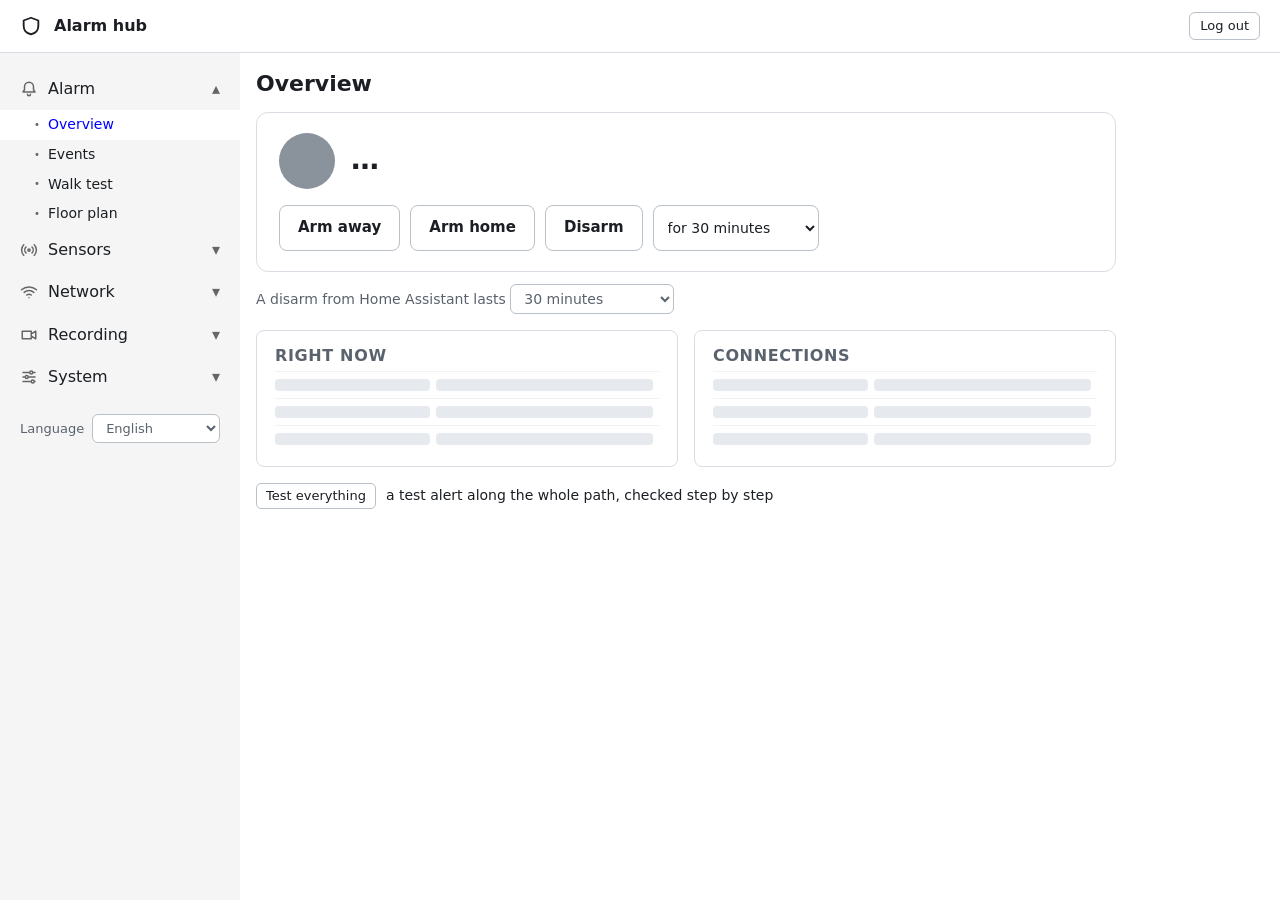
==== web/index.html @ 1428a0c3 "Home Assistant can disarm the hub only through a broker the hub logs in to; the build platform is ch" ====
<!doctype html>
<html lang="en"><head><meta charset="utf-8"><meta name="viewport" content="width=device-width,initial-scale=1">
<title>Alarm hub</title>
<meta name="theme-color" content="#b3261e">
<link rel="stylesheet" href="index.css"></head><body>
<a class="skip" href="#" id="skip">Skip to the page</a>
<header class="top"><svg width="22" height="22" viewBox="0 0 24 24" fill="none" stroke-width="2" stroke-linecap="round" stroke-linejoin="round" aria-hidden="true"><path d="M12 3l8 3v6c0 5-3.5 8-8 9-4.5-1-8-4-8-9V6z"/></svg><span class="name" id="hubTitle">Alarm hub</span><a id="modeChip" class="chip" href="#overview" hidden></a><button id="logout" class="logout">Log out</button></header>
<div class="frame">
<nav id="menu" aria-label="Pages">
<button class="first" aria-expanded="false"><svg width="18" height="18" viewBox="0 0 24 24" fill="none" stroke-width="2" stroke-linecap="round" stroke-linejoin="round" aria-hidden="true"><path d="M12 3a6 6 0 0 0-6 6v4l-2 3h16l-2-3V9a6 6 0 0 0-6-6zM10 19a2 2 0 0 0 4 0"/></svg><span>Alarm</span></button>
<div class="subs"><a class="item" href="#overview" data-view="overview">Overview</a><a class="item" href="#events" data-view="events">Events</a><a class="item" href="#walk" data-view="walk">Walk test</a><a class="item" href="#plan" data-view="plan">Floor plan</a></div>
<button class="first" aria-expanded="false"><svg width="18" height="18" viewBox="0 0 24 24" fill="none" stroke-width="2" stroke-linecap="round" stroke-linejoin="round" aria-hidden="true"><path d="M10.5 12a1.5 1.5 0 1 0 3 0a1.5 1.5 0 1 0-3 0M8 8a5.7 5.7 0 0 0 0 8M16 8a5.7 5.7 0 0 1 0 8M5 5a10 10 0 0 0 0 14M19 5a10 10 0 0 1 0 14"/></svg><span>Sensors</span></button>
<div class="subs"><a class="item" href="#sensors" data-view="sensors">Sensors</a><a class="item" href="#espnow" data-view="espnow">Nodes and pairing</a><a class="item" href="#notify" data-view="notify">Notifications</a><a class="item" href="#ha" data-view="ha">Home Assistant</a></div>
<button class="first" aria-expanded="false"><svg width="18" height="18" viewBox="0 0 24 24" fill="none" stroke-width="2" stroke-linecap="round" stroke-linejoin="round" aria-hidden="true"><path d="M2 9a15 15 0 0 1 20 0M5.5 12.5a10 10 0 0 1 13 0M9 16a5 5 0 0 1 6 0M12 19.5h.01"/></svg><span>Network</span></button>
<div class="subs"><a class="item" href="#network" data-view="network">Network</a><a class="item" href="#wifi" data-view="wifi">Wi-Fi</a><a class="item" href="#onvif" data-view="onvif">ONVIF</a><a class="item" href="#http" data-view="http">HTTP</a><a class="item" href="#rtsp" data-view="rtsp">RTSP</a></div>
<button class="first" aria-expanded="false"><svg width="18" height="18" viewBox="0 0 24 24" fill="none" stroke-width="2" stroke-linecap="round" stroke-linejoin="round" aria-hidden="true"><path d="M3 7h12v10H3zM15 10.5l6-3.5v10l-6-3.5"/></svg><span>Recording</span></button>
<div class="subs"><a class="item" href="#nvr" data-view="nvr">NVR</a><a class="item" href="#live" data-view="live">Live video</a></div>
<button class="first" aria-expanded="false"><svg width="18" height="18" viewBox="0 0 24 24" fill="none" stroke-width="2" stroke-linecap="round" stroke-linejoin="round" aria-hidden="true"><path d="M4 6h9M17 6h3M4 12h3M11 12h9M4 18h11M19 18h1M13 6a2 2 0 1 0 4 0a2 2 0 1 0-4 0M7 12a2 2 0 1 0 4 0a2 2 0 1 0-4 0M15 18a2 2 0 1 0 4 0a2 2 0 1 0-4 0"/></svg><span>System</span></button>
<div class="subs"><a class="item" href="#maintenance" data-view="maintenance">Maintenance</a><a class="item" href="#time" data-view="time">Time</a><a class="item" href="#device" data-view="device">Device info</a></div>
<label class="langPick"><span>Language</span><select id="langPick"><option value="en">English</option><option value="pt">Português</option></select></label>
</nav>
<main id="main" tabindex="-1">
<a id="status" class="status" href="#overview" hidden></a>
<div id="openWarn" hidden class="warn"><p class="tight"><b>Choose a password for the hub.</b> Without one, anyone on this network can disarm it, change it and watch its video. It is also the NVR's login for this camera, so enter it on the NVR's channel too. The hub restarts to use it.</p>
<p class="portForm flush"><label>Password <input id="needPw" type="password" maxlength="63" autocomplete="new-password"></label> <label>Again <input id="needPw2" type="password" maxlength="63" autocomplete="new-password"></label> <button id="saveNeedPw">Save</button></p><div class="portMsg" id="needPwMsg"></div></div>
<p id="armWarn" hidden class="warn">The hub is disarmed: alerts are logged but not sent to the NVR, so nothing is recorded. Arm it on the Overview page.</p>
<p id="nvrWarn" hidden class="warn">No NVR address is set, so the hub cannot tell whether your NVR recorded an alert: any device subscribed to its events counts. Enter it under Recording &gt; NVR.</p>
<div class="view" id="view-overview" hidden><h1>Overview</h1>
<section id="armPanel" class="armPanel" aria-live="polite"><div class="armHead"><span class="armIcon" id="armIcon" aria-hidden="true"></span><div><div class="armTitle" id="armTitle">…</div><div class="armSub" id="armState"></div></div></div>
<div class="armBtns"><button id="armAway">Arm away</button><button id="armHome">Arm home</button><button id="disarmBtn">Disarm</button><select id="armFor" aria-label="How long a disarm lasts"></select></div>
<p class="armSince" id="ovSince"></p></section>
<p class="armDefault"><label>A disarm from Home Assistant lasts <select id="rearmDefault"></select></label></p>
<div id="wizard" class="wizard" hidden><h2 id="wizTitle"></h2><div class="wizBar"><div id="wizDone"></div></div><p id="wizStep" class="wizStep"></p><p id="wizHelp" class="note"></p><p class="portForm"><button id="wizGo" class="primary"></button> <button id="wizLater">Hide for now</button></p></div>
<div class="cards2">
<section class="card"><h2 class="sec">Right now</h2><table class="info" id="ovNow"></table></section>
<section class="card"><h2 class="sec">Connections</h2><table class="info" id="ovInfo"></table></section>
</div>
<p class="testRow" id="testRow"><button id="testAll">Test everything</button> <span class="note flush">a test alert along the whole path, checked step by step</span></p>
<section id="ovReadyBox" class="card" hidden><h2 class="sec">Ready to protect?</h2><p class="note">What still needs doing before the hub can be trusted. This list goes once everything is done, and comes back if something slips. <a href="#overview" id="wizBack">Show the steps one at a time</a></p><ul class="ready" id="ovReady"></ul></section></div>
<div class="view" id="view-walk" hidden><h1>Walk test</h1>
<section class="card"><p class="note">Open this on your phone and walk the property. Every sensor that sees you shows here, with how strong its signal is and how long the hub took to hear it, and each node's light blinks green, yellow or red for its signal. Sensors still waiting at the end may not cover where you walked. The walk test lasts 10 minutes; alerts still reach the NVR meanwhile.</p>
<div class="acts"><button id="walkStart" class="primary">Start on every node</button><button id="walkStop">Stop</button></div>
<div class="portMsg" id="walkMsg"></div></section><div id="walkPlan"></div><table id="walkList" class="list"></table></div>
<div class="view" id="view-plan" hidden><h1>Floor plan</h1>
<section class="card"><p class="note">A picture of the property with each sensor where it is: red while it fires, amber with a problem, grey until it is first heard; or coloured by how well the hub hears each one, to see where the signal is weak. Any picture will do, such as a photo of a drawing or a screenshot of a map; it is made small enough for the hub. The walk test shows it too.</p>
<div class="acts"><button id="planUpload" class="primary">Choose a picture</button><button id="planDelete" class="del">Delete the plan</button></div>
<div class="acts"><select id="planSensor" aria-label="A sensor on the plan"></select><button id="planRemove">Take it off the plan</button></div>
<div class="portMsg" id="planMsg"></div></section><p class="note" id="planHint"></p>
<div class="acts"><select id="planShow" aria-label="What the spots show"><option value="state">Show what each sensor is doing</option><option value="signal">Show how well the hub hears each one</option></select></div>
<div class="planKey" id="planKey" hidden></div><div id="planBox"></div></div>
<div class="view" id="view-sensor" hidden><h1 id="snTitle">Sensor</h1>
<p class="portForm"><button id="snTest">Send a test alert</button> <a href="#sensors">Alert settings and pictures</a></p><div class="portMsg" id="snMsg"></div>
<table class="info" id="snFacts"></table>
<h2 class="sub">When it fired, the last 7 days</h2><div id="snWeek"></div>
<h2 class="sub">Battery</h2><div id="snBattery"></div>
<h2 class="sub">Its latest events</h2><ul class="explained" id="snEvents"></ul></div>
<div class="view" id="view-node" hidden><h1 id="ndTitle">Node</h1>
<section class="card"><table class="info" id="ndFacts"></table></section>
<section class="card"><h2>Its first hour</h2><p class="note" id="ndCheckNote"></p><ol class="guideSteps" id="ndCheck"></ol></section>
<section class="card"><h2>Battery</h2><div id="ndBattery"></div></section>
<h2 class="sub">Its sensors, and when they fired over the last 7 days</h2><div id="ndSensors"></div>
<section class="card"><h2>Its latest events</h2><ul class="explained" id="ndEvents"></ul></section></div>
<div class="view" id="view-network" hidden><h1>Network</h1>
<section class="card" data-save="saveNet"><h2>Address</h2>
<p class="note">Where the hub is on your network. DHCP lets the router choose; a fixed address stays the same, so the NVR always finds the hub.</p>
<label class="netRow"><span>Connection</span><input id="netType" disabled></label>
<label class="netRow"><span>IP mode</span><select id="netMode"><option value="dhcp">DHCP</option><option value="static">Static</option></select></label>
<label class="netRow"><span>IP address</span><input id="netIp" maxlength="15" inputmode="decimal"></label>
<label class="netRow"><span>Subnet mask</span><input id="netMask" maxlength="15" inputmode="decimal"></label>
<label class="netRow"><span>Gateway</span><input id="netGw" maxlength="15" inputmode="decimal"></label>
<label class="netRow"><span>DNS server</span><input id="netDns" maxlength="15" inputmode="decimal"></label>
<label class="netRow"><span>MAC address</span><input id="netMac" disabled></label>
<div class="acts"><button id="saveNet" class="primary">Save</button></div>
<div class="portMsg" id="netMsg"></div></section></div>
<div class="view" id="view-wifi" hidden><h1>Wi-Fi</h1><iframe id="netFrame" title="Wi-Fi settings"></iframe></div>
<div class="view" id="view-onvif" hidden><h1>ONVIF</h1>
<section class="card" data-save="saveOnvif"><h2>Port</h2>
<label class="netRow"><span>ONVIF port</span><input id="onvifPort" type="number" min="1" max="65535"></label>
<p class="hint">The NVR's channel for the hub uses this port. A new port restarts the hub, and the NVR loses the camera until its channel has the new one.</p>
<div class="acts"><button id="saveOnvif" class="primary">Save</button></div><div class="portMsg" id="onvifMsg"></div></section>
<section class="card"><h2>Status</h2><table class="info" id="onvifInfo"></table></section></div>
<div class="view" id="view-http" hidden><h1>HTTP</h1>
<section class="card" data-save="saveWeb"><h2>The hub's pages</h2>
<label class="netRow"><span>Port</span><input id="webPort" type="number" min="1" max="65535"></label>
<label class="netRow"><span>Name</span><input id="hubName" type="text" maxlength="63" autocapitalize="none"><span class="suffix">.local</span></label>
<label class="netRow"><span>Other names</span><input id="hubHosts" type="text" maxlength="200" autocapitalize="none" placeholder="esp-alarmhub.fritz.box" class="wide"></label>
<p class="hint">The hub answers only to its address, its name, and these names, such as one your router gives it, separated by commas. That stops a website from reaching it through your browser.</p>
<label class="netRow" id="pwRow"><span>Password (user admin)</span><input id="webPw" type="password" maxlength="63" autocomplete="new-password"></label>
<p class="hint">Also the NVR's login for this camera. A new port or name restarts the hub; a new password or other names apply at once.</p>
<div class="acts"><button id="saveWeb" class="primary">Save</button></div>
<div class="portMsg" id="webMsg"></div></section>
<section class="card"><h2>Addresses</h2><table class="info" id="httpInfo"></table></section></div>
<div class="view" id="view-rtsp" hidden><h1>RTSP</h1>
<section class="card" data-save="saveRtsp"><h2>Port</h2>
<label class="netRow"><span>RTSP port</span><input id="rtspPort" type="number" min="1" max="65535"></label>
<p class="hint">The video's port, for the NVR and for viewers such as VLC. A new port restarts the hub.</p>
<div class="acts"><button id="saveRtsp" class="primary">Save</button></div><div class="portMsg" id="rtspMsg"></div></section>
<section class="card"><h2>Status</h2><table class="info" id="rtspInfo"></table></section></div>
<div class="view" id="view-espnow" hidden><h1>Nodes and pairing</h1>
<section class="card" id="guide"><h2>Add a node</h2>
<p class="note">Each step is ticked as the hub sees it done. <label>Setting up <select id="guideNode" aria-label="The node being set up"></select></label></p>
<ol class="guideSteps" id="guideSteps"></ol></section>
<section class="card"><h2>ESP-NOW</h2><p class="note">The sensor nodes talk to the hub over ESP-NOW, a radio link of their own beside Wi-Fi.</p><table class="info" id="espInfo"></table>
<label class="check"><input id="espAlarm" type="checkbox"> Raise an NVR alarm when a node goes silent or its battery runs low, or several nodes stop reporting together</label>
<div class="acts"><button id="addSensor">Add a sensor</button><span class="note">a node, or a device that calls a web address</span></div></section>
<section class="card"><h2>Pairing</h2>
<p class="note">A node that supports pairing finds the hub by itself and gets a key of its own. Allow pairing, start the node in pairing mode, check that the fingerprint shown here matches the one on the node's label, and approve it. Its sensors are added for you.</p>
<div class="acts"><button id="pairOpen" class="primary">Allow new nodes to pair for 2 minutes</button><span id="pairState"></span></div>
<table id="pairWaiting" class="list"></table><div class="portMsg" id="pairMsg"></div></section>
<section class="card"><h2>Sensor nodes</h2><table id="espNodes" class="list"></table><div class="portMsg" id="espEmpty"></div></section>
<section class="card"><h2>Node firmware</h2>
<p class="note">A node's new <code>firmware.bin</code>, from the node project, one for each kind of chip. Each node of that chip running another version fetches it by itself after its next report, unless it is saving its battery; one whose update fails goes back to what it had, and does not try that file again. A node watches nothing while it updates, for a minute or so, and stops to report if its sensor fires.</p>
<label class="drop"><input id="nfFile" type="file" accept=".bin"><svg width="28" height="28" viewBox="0 0 24 24" fill="none" stroke-width="1.8" stroke-linecap="round" stroke-linejoin="round" aria-hidden="true"><path d="M12 15V4M7 9l5-5 5 5M4 15v4a1 1 0 0 0 1 1h14a1 1 0 0 0 1-1v-4"/></svg><span><span class="dropText">Drop a node's <code>firmware.bin</code> here, or <u>choose it</u></span><span class="dropFile"></span></span></label>
<div class="acts"><button id="nfSend" class="primary">Put on the hub</button></div>
<div class="portMsg" id="nfMsg"></div><table id="nfList" class="list"></table></section>
<section class="card"><h2>Unknown senders</h2><table id="espUnknown" class="list"></table><div class="portMsg" id="espNone"></div></section></div>
<div class="view" id="view-nvr" hidden><h1>NVR</h1>
<section class="card" data-save="saveNvr"><h2>The NVR</h2>
<label class="netRow"><span>IP address</span><input id="nvrIp" maxlength="15" inputmode="decimal"></label>
<p class="hint">With it, the hub checks that the NVR listens and records each alert, and plays again any alert it missed.</p>
<div class="acts"><button id="saveNvr" class="primary">Save</button></div>
<div class="portMsg" id="nvrMsg"></div></section>
<section class="card"><h2>Status</h2><table class="info" id="nvrInfo"></table></section></div>
<div class="view" id="view-live" hidden><h1>Live video</h1><section class="card"><div class="portMsg" id="liveMsg"></div><img id="liveImg" alt="The picture the hub is sending" class="liveImg off"><div class="portMsg" id="liveFile"></div></section></div>
<div class="view" id="view-events" hidden><h1>Events</h1>
<div class="filters"><span>Show</span><select id="evSensor" aria-label="Which sensor"><option value="">every sensor and the hub</option></select><select id="evKind" aria-label="Which events"><option value="">every event</option><option value="alerts">alerts</option><option value="problems">problems</option><option value="hub">the hub's own</option></select><span class="grow"></span><a class="btn" href="/api/events.csv" download="hub-events.csv">Download the full history (CSV)</a></div>
<table id="evTable" class="list"></table><div id="evNone"></div><p class="more"><button id="evMore" hidden>Show more</button></p></div>
<div class="view" id="view-notify" hidden><h1>Notifications</h1>
<section class="card" data-save="saveHook"><h2>Where to send</h2>
<p class="note">An ntfy or Gotify server on your network passes each message on to your phone; a Home Assistant webhook or Node-RED can act on it. Use http:// and an IP address: https and names are not supported, so a service on the internet needs a server on your network in between.</p>
<label class="netRow"><span>Send to</span><select id="hookFormat"><option value="ntfy">ntfy</option><option value="gotify">Gotify</option><option value="json">Home Assistant, Node-RED or other (JSON)</option><option value="text">Other (plain text)</option></select></label>
<label class="netRow"><span>Address</span><input id="hookUrl" maxlength="200" class="wide"></label>
<p class="hint" id="hookHelp"></p>
<label class="netRow" id="hookTokenRow"><span>Token</span><input id="hookToken" maxlength="64" autocapitalize="none" autocomplete="off" class="wide"></label>
<label class="check hint" id="hookForgetRow" hidden><input id="hookForget" type="checkbox"> Forget the saved token</label></section>
<section class="card" data-save="saveHook"><h2>What to send</h2>
<label class="check"><input id="hookAlerts" type="checkbox"> Alerts</label>
<label class="check"><input id="hookProblems" type="checkbox"> Node problems: silent, low battery, weak signal, possible jamming, a sensor firing often</label>
<label class="netRow"><span>Daily check at</span><input id="hookDaily" type="time"></label>
<p class="hint">One message a day at this local time: the nodes heard, any problems, the day's alerts and whether they reached the NVR, and your last test alert. If it stops arriving, the hub is off or cannot reach the address. Leave it empty for none; it needs the hub's clock.</p>
<label class="netRow"><span>Weekly summary</span><select id="hookWeekDay"><option value="-1">None</option><option value="0">Sunday</option><option value="1">Monday</option><option value="2">Tuesday</option><option value="3">Wednesday</option><option value="4">Thursday</option><option value="5">Friday</option><option value="6">Saturday</option></select></label>
<label class="netRow"><span>at</span><input id="hookWeekTime" type="time" value="09:00"></label>
<p class="hint">The week's alerts and whether they reached the NVR, the sensor that fired most, the problems, batteries forecast to run out within a month, and the last test alert.</p>
<div class="acts"><button id="saveHook" class="primary">Save</button><button id="testHook">Send a test</button><button id="weeklyHook">Send the weekly summary now</button></div>
<div class="portMsg" id="hookMsg"></div></section>
<section class="card"><h2>Status</h2><table class="info" id="hookInfo"></table></section></div>
<div class="view" id="view-ha" hidden><h1>Home Assistant</h1>
<section class="card" data-save="saveMq"><h2>MQTT broker</h2>
<p class="note">The hub and each sensor appear in Home Assistant by themselves, through an MQTT broker: in Home Assistant, install the Mosquitto broker add-on and the MQTT integration, then enter the broker here. Home Assistant shows the hub as unavailable as soon as it loses its connection, so an automation can warn when the hub is unplugged or kept off the network.</p>
<label class="netRow"><span>Broker address</span><input id="mqHost" maxlength="15" inputmode="decimal" placeholder="192.168.1.10"></label>
<p class="hint">Leave it empty to turn MQTT off.</p>
<label class="netRow"><span>Port</span><input id="mqPort" type="number" min="1" max="65535" placeholder="1883"></label>
<label class="netRow"><span>User</span><input id="mqUser" maxlength="64" autocapitalize="none" autocomplete="off"></label>
<label class="netRow"><span>Password</span><input id="mqPw" type="password" maxlength="64" autocomplete="new-password"></label>
<p class="hint">Left blank, the saved one is kept. Give the broker a login: without one, the hub takes no disarm from Home Assistant, as anything on the network could send it. The connection is not encrypted, as with the hub's other connections.</p>
<div class="acts"><button id="saveMq" class="primary">Save</button></div>
<div class="portMsg" id="mqMsg"></div></section>
<section class="card"><h2>Connection</h2><table class="info" id="mqInfo"></table></section></div>
<div class="view" id="view-maintenance" hidden><h1>Maintenance</h1>
<section class="card" data-save="saveRb"><h2>Scheduled restart</h2>
<label class="netRow"><span>Enabled</span><input id="rbOn" type="checkbox" class="box"></label>
<label class="netRow"><span>Day</span><select id="rbDay"><option value="-1">Every day</option><option value="0">Sunday</option><option value="1">Monday</option><option value="2">Tuesday</option><option value="3">Wednesday</option><option value="4">Thursday</option><option value="5">Friday</option><option value="6">Saturday</option></select></label>
<label class="netRow"><span>Time</span><input id="rbTime" type="time"></label>
<p class="hint">The restart waits while an alert is on, and is skipped until the next time if the alert lasts over 30 minutes.</p>
<div class="acts"><button id="saveRb" class="primary">Save</button></div><div class="portMsg" id="rbMsg"></div></section>
<section class="card"><h2>Firmware update</h2>
<p class="note">Use the <code>.bin</code> for this board from a release, the one without <code>-full</code>. The hub takes only firmware signed for it, and keeps what it has if the file is anything else. The video stops until it has restarted, about a minute.</p>
<label class="drop"><input id="fwFile" type="file" accept=".bin"><svg width="28" height="28" viewBox="0 0 24 24" fill="none" stroke-width="1.8" stroke-linecap="round" stroke-linejoin="round" aria-hidden="true"><path d="M12 15V4M7 9l5-5 5 5M4 15v4a1 1 0 0 0 1 1h14a1 1 0 0 0 1-1v-4"/></svg><span><span class="dropText">Drop the firmware <code>.bin</code> here, or <u>choose it</u></span><span class="dropFile"></span></span></label>
<div class="progress" id="fwProg" hidden><div class="bar"><div id="fwBar"></div></div><span id="fwPct"></span></div>
<div class="acts"><button id="fwSend" class="primary">Update firmware</button></div>
<div class="portMsg" id="fwMsg"></div></section>
<section class="card"><h2>Backup and restore</h2>
<p class="note">A backup is sealed with a passphrase you choose, so the file holds no password or key anyone can read. Keep the passphrase apart from the file: without it, nobody can open the backup, you included.</p>
<label class="netRow"><span>Passphrase</span><input id="bkPass" type="password" autocomplete="new-password" maxlength="128"></label>
<label class="netRow"><span>Again, to download</span><input id="bkPass2" type="password" autocomplete="new-password" maxlength="128"></label>
<p class="hint">8 characters or more. A few words are easier to keep than a jumble of symbols. Restoring a backup asks for the one it was sealed with.</p>
<h3>Settings</h3>
<p class="note">A small file of the settings and each paired node's key. Pictures are not included.</p>
<div class="acts"><button id="bkSave">Download backup</button></div>
<label class="drop"><input id="rsFile" type="file" accept=".txt"><svg width="28" height="28" viewBox="0 0 24 24" fill="none" stroke-width="1.8" stroke-linecap="round" stroke-linejoin="round" aria-hidden="true"><path d="M12 15V4M7 9l5-5 5 5M4 15v4a1 1 0 0 0 1 1h14a1 1 0 0 0 1-1v-4"/></svg><span><span class="dropText">Drop a settings backup here, or <u>choose it</u></span><span class="dropFile"></span></span></label>
<div class="acts"><button id="rsSend" class="del">Restore settings</button></div>
<div class="portMsg" id="rsMsg"></div>
<h3>Full backup</h3>
<p class="note">The settings and node keys, sealed, with every picture, and each sensor's name and alert settings, in one file made by this browser. Restoring adds the sensors and pictures in it, replacing any with the same name, then replaces the settings and restarts the hub.</p>
<div class="acts"><button id="fbSave">Download full backup</button></div>
<label class="drop"><input id="fbFile" type="file" accept=".tar"><svg width="28" height="28" viewBox="0 0 24 24" fill="none" stroke-width="1.8" stroke-linecap="round" stroke-linejoin="round" aria-hidden="true"><path d="M12 15V4M7 9l5-5 5 5M4 15v4a1 1 0 0 0 1 1h14a1 1 0 0 0 1-1v-4"/></svg><span><span class="dropText">Drop a full backup <code>.tar</code> here, or <u>choose it</u></span><span class="dropFile"></span></span></label>
<div class="acts"><button id="fbLoad" class="del">Restore full backup</button></div>
<div class="portMsg" id="fbMsg"></div></section>
<section class="card danger"><h2>Danger zone</h2>
<div class="dangerRow"><div><b>Restart the hub</b><p>The video stops, and the NVR records nothing, until it has started again.</p></div><button id="rebootNow" class="del">Restart the hub</button></div>
<div class="dangerRow"><div><b>Make new keys</b><p>A new ESP-NOW key, pairing key, sensor token and snapshot address, then a restart. Every node must be set up or paired again, HTTP sensors need the new token, and ONVIF clients the new snapshot address. Use it if a key may have got out.</p></div><button id="newKeys" class="del">Make new keys</button></div>
<div class="dangerRow"><div><b>Reset the settings</b><p>Erases the saved Wi-Fi networks, ports, name, hub password, fixed address, time, notification and MQTT settings, and arms the hub. Pictures, sensor nodes, and the ESP-NOW key and token that sensors use, are kept.</p></div><button id="resetAll" class="del">Reset settings</button></div>
<div class="portMsg" id="sysMsg"></div></section></div>
<div class="view" id="view-time" hidden><h1>Time</h1>
<section class="card" data-save="saveTime"><h2>The hub's clock</h2>
<label class="netRow"><span>Current time</span><input id="tmNow" disabled></label>
<label class="netRow"><span>Timezone</span><select id="tmZone"></select></label>
<label class="netRow"><span>Daylight saving</span><select id="tmDst"><option value="0">None</option><option value="1">Europe</option><option value="2">United States</option></select></label>
<label class="netRow"><span>Set time by</span><select id="tmMode"><option value="ntp">NTP server</option><option value="manual">Manual</option></select></label>
<label class="netRow"><span>NTP server</span><input id="tmServer" maxlength="63" autocapitalize="none"></label>
<label class="netRow"><span>Date and time</span><input id="tmManual" type="datetime-local" step="1"></label>
<p class="hint">The NVR always receives UTC, so these settings only change the time shown here and the scheduled restart. After a power cut, a manual time is read once from the NTP server if the hub can reach it; otherwise set it again.</p>
<div class="acts"><button id="saveTime" class="primary">Save</button><button id="tmFromPc">Read from this PC</button></div>
<div class="portMsg" id="tmMsg"></div></section></div>
<div class="view" id="view-device" hidden><h1>Device info</h1><section class="card"><table class="info" id="devInfo"></table><p id="crashActs"></p></section></div>
<div class="view" id="view-sensors">
<h1>Sensors</h1>
<div id="usage"></div><div class="bar"><div id="fill"></div></div>
<div id="msg"></div>
<section class="card"><h2 class="sec">All clear picture</h2><div id="clear"></div></section>
<p class="portForm"><input id="mac" type="text" placeholder="AA:BB:CC:DD:EE:01" size="20" aria-label="MAC address of a node to add"> <button id="addNode">Add node</button></p>
<div id="tree"></div>
<p class="portForm"><button id="makeThumbs">Create missing thumbnails</button></p>
<label class="namesToggle"><input id="showNames" type="checkbox"> Show the file names, as the file manager and downloads use them</label>
</div></main></div>
<div id="unsaved" class="unsaved" role="region" aria-label="Changes not saved" hidden><span>Changes not saved</span><button id="unsavedDiscard">Discard</button><button id="unsavedSave" class="primary">Save</button></div>
<div id="toast" class="toast" role="status" hidden></div>
<script type="text/plain" id="encoder-worker" src="encoder-worker.js"></script>
<script src="pt.js"></script>
<script src="i18n.js"></script>
<script src="sha256.js"></script>
<script src="pictures.js"></script>
<script src="sensors.js"></script>
<script src="plan.js"></script>
<script src="sensor.js"></script>
<script src="assist.js"></script>
<script src="index.js"></script>
<script src="overview.js"></script>
<script src="events.js"></script>
<script src="nodes.js"></script>
<script src="guide.js"></script>
<script src="node.js"></script>
<script src="notify.js"></script>
<script src="network.js"></script>
<script src="system.js"></script></body></html>
---- web/index.css ----
/* Every colour of the pages, by what it is for: light, and below it dark, for a device set to dark. The rules use only
   these names, so a new one is dark-ready by naming its colour here; tools/check_colours.py, run by CI, refuses a
   colour written anywhere else. The floor plan's spots, the week's hits and white text on a coloured button stay the
   same in both. */
:root {
  color-scheme: light dark;
  --bg: #fff; /* the page */
  --surface: #fff; /* cards, buttons and fields */
  --text: #1b1f24;
  --muted-text: #5a636d; /* labels and explanations */
  --muted: #8a929b; /* what is missing */
  --border: #d8dde3; /* cards */
  --border-input: #b9c0c8; /* buttons, fields, dialogs and pictures */
  --line: #e6e9ed; /* between sensors, and the bars' track */
  --line-soft: #f0f2f4; /* between table rows, and a field turned off */
  --menu: #f5f5f5; /* the menu */
  --menu-hover: #ddd;
  --menu-mark: #666; /* the menu's arrows and bullets */
  --active: #fff; /* the page open in the menu */
  --active-text: blue;
  --link: #0000ee;
  --link-visited: #551a8b;
  --danger: #b3261e; /* errors, and buttons that delete */
  --danger-border: #e0b4b0;
  --accent: #3b6fd4; /* progress bars and the main button */
  --ok-bg: #e6f4ea; /* the status line: all good */
  --ok-text: #1e6b34;
  --attention-bg: #fdf3d8; /* needs attention */
  --attention-text: #7a5400;
  --bad-bg: #fbe4e2; /* not protecting */
  --bad-text: #b3261e;
  --wizard-bg: #f1f5fd; /* the first steps */
  --wizard-border: #b9cdf0;
  --wizard-track: #dbe3f3;
  --week-line: #eef0f2; /* a sensor's week */
  --chart-grid: #dde1e5; /* the battery chart */
  --chart-text: #1b1f24;
  --away-bg: #fbe4e2; /* the alarm armed away: its panel, words and button */
  --away-border: #e0b4b0;
  --away-text: #9c1f18;
  --away-solid: #b3261e;
  --home-bg: #fdf3d8; /* armed home */
  --home-border: #ecd59a;
  --home-text: #6b4600;
  --home-solid: #8a5a00;
  --off-bg: #e6f4ea; /* disarmed */
  --off-border: #b5dcc0;
  --off-text: #17532a;
  --off-solid: #1e6b34;
  --on-solid: #fff; /* words on a coloured button */
  --chip-bg: #f0f2f4; /* a label for something not set up */
  --chip-text: #4a525b;
  --toast-bg: #1b1f24; /* the notice at the foot of the page */
  --toast-text: #fff;
  --toast-ok: #7fd19a;
  --toast-err: #f6aea9;
  --backdrop: rgba(20, 24, 28, 0.45); /* behind a question */
  --shadow: rgba(0, 0, 0, 0.22);
  --hover-bg: #f3f5f7; /* a button or row under the pointer */
  --accent-hover: #2f5cb5; /* the main button under the pointer */
  --drop-bg: #f1f5fd; /* a file dragged over its drop zone */
  --unsaved-bg: #1b1f24; /* the bar saying a page has changes not saved */
  --unsaved-text: #fff;
}
@media (prefers-color-scheme: dark) {
  :root {
    --bg: #16191d;
    --surface: #16191d;
    --text: #e3e6ea;
    --muted-text: #9aa1a9;
    --muted: #9aa1a9;
    --border: #3c434b;
    --border-input: #3c434b;
    --line: #2c3138;
    --line-soft: #2a2f35;
    --menu: #1f2328;
    --menu-hover: #2c3138;
    --menu-mark: #9aa1a9;
    --active: #16191d;
    --active-text: #8ab4f8;
    --link: #8ab4f8;
    --link-visited: #c58af9;
    --danger: #f28b82;
    --danger-border: #6b2f2a;
    --accent: #3b6fd4;
    --ok-bg: #173a22;
    --ok-text: #a8dab5;
    --attention-bg: #3d3114;
    --attention-text: #f2d48a;
    --bad-bg: #45201d;
    --bad-text: #f6aea9;
    --wizard-bg: #18243a;
    --wizard-border: #2f4a78;
    --wizard-track: #2c3138;
    --week-line: #2a2f35;
    --chart-grid: #3c434b;
    --chart-text: #9aa1a9;
    --away-bg: #45201d;
    --away-border: #6b2f2a;
    --away-text: #f6aea9;
    --away-solid: #b3261e;
    --home-bg: #3d3114;
    --home-border: #6b5520;
    --home-text: #f2d48a;
    --home-solid: #8a5a00;
    --off-bg: #173a22;
    --off-border: #2d5a3a;
    --off-text: #a8dab5;
    --off-solid: #1e6b34;
    --on-solid: #fff;
    --chip-bg: #2a2f35;
    --chip-text: #b4bac1;
    --toast-bg: #e3e6ea;
    --toast-text: #16191d;
    --toast-ok: #1e6b34;
    --toast-err: #b3261e;
    --backdrop: rgba(0, 0, 0, 0.6);
    --shadow: rgba(0, 0, 0, 0.5);
    --hover-bg: #22272d;
    --accent-hover: #4a7de0;
    --drop-bg: #18243a;
    --unsaved-bg: #e3e6ea;
    --unsaved-text: #16191d;
  }
}
a {
  color: var(--link);
}
a:visited {
  color: var(--link-visited);
}

/* A hidden element stays hidden, whatever display its class gives it. */
[hidden] {
  display: none !important;
}
body {
  font:
    15px/1.4 system-ui,
    sans-serif;
  color: var(--text);
  margin: 0;
  background: var(--bg);
}
/* The bar across the top of every page, with the hub's name and the alarm's state, and below it the menu and the page. */
.top {
  height: 52px;
  display: flex;
  align-items: center;
  gap: 12px;
  padding: 0 20px;
  border-bottom: 1px solid var(--border);
  position: sticky;
  top: 0;
  z-index: 5;
  background: var(--bg);
}
.top svg {
  stroke: var(--text);
  flex: none;
}
.top .name {
  font-weight: 700;
  font-size: 16px;
  flex: 1;
  min-width: 0;
  overflow: hidden;
  text-overflow: ellipsis;
  white-space: nowrap;
}
.frame {
  display: flex;
  min-height: calc(100vh - 53px);
}
h1 {
  font-size: 22px;
  margin: 0 0 4px;
}
h2 {
  font-size: 16px;
  margin: 0;
  font-family: ui-monospace, monospace;
}
.card {
  background: var(--surface);
  border: 1px solid var(--border);
  border-radius: 8px;
  padding: 12px;
  margin: 12px 0;
}
.head {
  display: flex;
  gap: 8px;
  align-items: center;
  justify-content: space-between;
  flex-wrap: wrap;
}
.sensor {
  border-top: 1px solid var(--line);
  margin-top: 10px;
  padding-top: 10px;
}
table {
  border-collapse: collapse;
  width: 100%;
  margin-top: 6px;
}
td {
  padding: 3px 6px 3px 0;
  border-top: 1px solid var(--line-soft);
  font-size: 14px;
}
td:first-child {
  font-family: ui-monospace, monospace;
  word-break: break-all;
}
.missing {
  color: var(--muted);
}
td.acts {
  text-align: right;
}
dialog {
  border: 1px solid var(--border-input);
  background: var(--surface);
  color: var(--text);
  border-radius: 8px;
  padding: 16px;
  max-width: min(92vw, 560px);
}
textarea {
  font: inherit;
  padding: 4px 8px;
  max-width: 100%;
}
button,
.btn {
  font: inherit;
  font-size: 13px;
  padding: 3px 9px;
  border: 1px solid var(--border-input);
  border-radius: 5px;
  background: var(--surface);
  color: inherit;
  cursor: pointer;
  text-decoration: none;
  display: inline-block;
}
button.del {
  color: var(--danger);
  border-color: var(--danger-border);
}
input[type="text"],
input[type="password"] {
  font: inherit;
  padding: 4px 8px;
  border: 1px solid var(--border-input);
  background: var(--surface);
  color: inherit;
  border-radius: 5px;
}
details {
  margin-top: 8px;
}
summary {
  cursor: pointer;
  font-size: 14px;
}
#msg {
  min-height: 20px;
  font-size: 14px;
  margin: 8px 0;
  white-space: pre-wrap;
}
#msg.err {
  color: var(--danger);
}
.bar {
  height: 8px;
  background: var(--line);
  border-radius: 4px;
  overflow: hidden;
  margin-top: 6px;
}
.bar div {
  height: 100%;
  background: var(--accent);
}
#menu {
  width: 240px;
  min-width: 240px;
  background: var(--menu);
  padding: 15px 0;
}
.first {
  padding: 10px 20px;
  cursor: pointer;
  display: flex;
  gap: 10px;
  align-items: center;
  font-size: 16px;
  width: 100%;
  border: 0;
  border-radius: 0;
  background: none;
  color: inherit;
  text-align: left;
}
.first span {
  flex: 1;
}
.first svg {
  stroke: var(--menu-mark);
  flex: none;
}
.first::after {
  content: "\25BE";
  color: var(--menu-mark);
}
.first.open::after {
  content: "\25B4";
}
/* The pages' language, for this device, at the foot of the menu. */
.langPick {
  display: flex;
  gap: 8px;
  align-items: center;
  margin: 16px 20px 0;
  font-size: 13px;
  color: var(--muted-text);
}
.langPick select {
  flex: 1;
  min-width: 0;
}
.subs {
  max-height: 0;
  overflow: hidden;
  visibility: hidden; /* so a closed group's pages are not reached with the keyboard */
  transition:
    max-height 0.3s,
    visibility 0.3s;
}
.subs.show {
  max-height: 300px;
  visibility: visible;
}
.item {
  position: relative;
  display: block;
  padding: 5px 5px 5px 48px;
  font-size: 14px;
  cursor: pointer;
  color: inherit;
  text-decoration: none;
}
.item:visited {
  color: inherit;
}
.item::before {
  content: "\2022";
  position: absolute;
  left: 34px;
  top: 50%;
  transform: translateY(-50%);
  color: var(--menu-mark);
  font-size: 10px;
}
.first:hover,
.item:hover {
  background: var(--menu-hover);
}
.item.active {
  background: var(--active);
  color: var(--active-text);
}
main {
  flex: 1;
  min-width: 0;
  padding: 16px;
}
.view {
  max-width: 860px;
}
.view > h1 {
  margin-bottom: 12px;
}
.info td:first-child {
  font-family: inherit;
  color: var(--muted-text);
  width: 40%;
}
.info td {
  word-break: break-all;
}
#netFrame {
  width: 100%;
  height: 620px;
  border: 0;
}
input[type="number"] {
  font: inherit;
  padding: 4px 8px;
  border: 1px solid var(--border-input);
  background: var(--surface);
  color: inherit;
  border-radius: 5px;
  width: 8em;
}
.netRow {
  display: flex;
  gap: 8px;
  align-items: center;
  margin: 6px 0;
}
.netRow span {
  width: 9em;
  color: var(--muted-text);
}
.netRow input,
.netRow select {
  font: inherit;
  padding: 4px 8px;
  border: 1px solid var(--border-input);
  border-radius: 5px;
  width: 14em;
  box-sizing: border-box;
  background: var(--surface);
  color: inherit;
}
.netRow input:disabled {
  background: var(--line-soft);
  color: var(--muted-text);
}
.portForm {
  margin-bottom: 6px;
}
.portMsg {
  min-height: 20px;
  font-size: 14px;
  margin-bottom: 8px;
}
.portMsg.err {
  color: var(--danger);
}
@media (max-width: 640px) {
  .frame {
    display: block;
  }
  .top {
    padding: 0 12px;
  }
  #menu {
    width: auto;
  }
}

/* Short notes under a heading, section headings, and the red warnings at the top of every page. */
.note {
  margin: 0 0 6px;
  font-size: 14px;
}
h2.sub {
  font-family: inherit;
  margin: 18px 0 6px;
}
.warn {
  margin: 0 0 12px;
  padding: 8px 10px;
  border: 1px solid var(--danger-border);
  border-radius: 6px;
  color: var(--danger);
  font-size: 14px;
}
.block {
  display: block;
}

/* The line at the top of every page saying whether the hub is protecting, and the Overview's checklist. */
.status {
  display: block;
  margin: 0 0 12px;
  padding: 8px 10px;
  border-radius: 6px;
  font-size: 14px;
  color: inherit;
  text-decoration: none;
}
.status.ok {
  background: var(--ok-bg);
  color: var(--ok-text);
}
.status.attention {
  background: var(--attention-bg);
  color: var(--attention-text);
}
.status.bad {
  background: var(--bad-bg);
  color: var(--bad-text);
}
.ready {
  margin: 0;
  padding-left: 0;
  list-style: none;
  font-size: 14px;
}
.ready li {
  margin: 0 0 4px;
}
.ready a {
  margin-left: 6px;
}
#walkList td {
  padding: 4px 8px 4px 0;
}

/* The floor plan, with a spot for each sensor. */
.plan {
  position: relative;
  max-width: 900px;
  margin: 8px 0;
}
.planImg {
  display: block;
  width: 100%;
  border: 1px solid var(--border-input);
  border-radius: 6px;
}
.spot {
  position: absolute;
  transform: translate(-50%, -50%);
  padding: 2px 6px;
  border-radius: 10px;
  font-size: 12px;
  white-space: nowrap;
  color: #fff;
  text-decoration: none;
  background: #1e6b34;
  box-shadow: 0 0 0 2px var(--surface);
}
.spot.alert {
  background: #b3261e;
  animation: pulse 1s infinite alternate;
}
.spot.problem {
  background: #b07800;
}
.spot.never {
  background: #8a939c;
}
.spot.fired {
  background: #1f5fbf;
}
.spot.waiting {
  background: var(--surface);
  color: var(--text);
  box-shadow: 0 0 0 2px #1f5fbf;
}
.spot.good {
  background: #4a7a14;
}
.spot.fair {
  background: #b07800;
}
.spot.weak {
  background: #b3261e;
}
/* The key under the floor plan: a small spot before each colour's meaning. */
.planKey {
  display: flex;
  flex-wrap: wrap;
  gap: 4px 16px;
  font-size: 13px;
  color: var(--muted-text);
}
.planKey > span {
  display: inline-flex;
  align-items: center;
  gap: 6px;
}
.spot.key {
  position: static;
  transform: none;
  display: inline-block;
  width: 10px;
  height: 10px;
  padding: 0;
}
@keyframes pulse {
  to {
    box-shadow: 0 0 0 6px rgba(179, 38, 30, 0.35);
  }
}

/* Events that open an explanation, a sensor's week, its battery, and the guides. */
tr.explains {
  cursor: pointer;
}
tr.explanation td {
  font-size: 13px;
  color: var(--muted-text);
  padding: 2px 0 8px;
}
ul.explained {
  font-size: 14px;
  padding-left: 18px;
}
ul.explained li {
  margin-bottom: 6px;
}
table.week {
  border-collapse: collapse;
  font-size: 11px;
}
table.week th {
  font-weight: normal;
  text-align: left;
  padding-right: 4px;
}
table.week td {
  width: 12px;
  height: 14px;
  border: 1px solid var(--week-line);
}
table.week td.hit {
  background: #b3261e;
}
svg.chart {
  width: 100%;
  max-width: 480px;
  font-size: 9px;
}
svg.chart .grid {
  stroke: var(--chart-grid);
}
svg.chart text {
  fill: var(--chart-text);
}
svg.chart .line {
  fill: none;
  stroke: #1f5fbf;
  stroke-width: 2;
}
dialog.guide {
  max-width: min(92vw, 560px);
}
.copyRow {
  display: flex;
  gap: 6px;
  margin: 4px 0 8px;
}
.copyField {
  flex: 1;
  min-width: 0;
  font-size: 13px;
}

/* The first steps, one at a time, at the top of the Overview. */
.wizard {
  margin: 0 0 16px;
  padding: 12px 14px;
  border: 1px solid var(--wizard-border);
  border-radius: 8px;
  background: var(--wizard-bg);
}
.wizard h2 {
  font-family: inherit;
  margin: 0 0 6px;
}
.wizBar {
  height: 6px;
  background: var(--wizard-track);
  border-radius: 3px;
  overflow: hidden;
  margin-bottom: 8px;
}
.wizBar div {
  height: 100%;
  background: var(--accent);
}
.wizStep {
  font-weight: 600;
  margin: 0 0 4px;
}
button.primary {
  background: var(--accent);
  border-color: var(--accent);
  color: #fff;
}

/* On a phone: forms wrap, and wide tables scroll sideways instead of squeezing their columns. */
@media (max-width: 640px) {
  main {
    padding: 12px;
  }
  .netRow {
    flex-wrap: wrap;
    gap: 2px 8px;
  }
  .netRow input,
  .netRow select {
    width: 100%;
    max-width: 22em;
  }
  table:not(.week):not(.info) {
    display: block;
    overflow-x: auto;
    white-space: nowrap;
  }
  .info td:first-child {
    width: auto;
  }
  button,
  .btn {
    font-size: 14px;
    padding: 6px 11px;
    margin-bottom: 4px;
  }
}

/* Labels for a state at a glance: fine, needs a look, wrong, or not set up; and the alarm's mode in the top bar. */
.chip {
  display: inline-flex;
  align-items: center;
  gap: 6px;
  font-size: 13px;
  font-weight: 600;
  padding: 2px 10px;
  border-radius: 999px;
  text-decoration: none;
  white-space: nowrap;
}
.chip.ok {
  background: var(--ok-bg);
  color: var(--ok-text);
}
.chip.warn {
  background: var(--attention-bg);
  color: var(--attention-text);
}
.chip.bad {
  background: var(--bad-bg);
  color: var(--bad-text);
}
.chip.none {
  background: var(--chip-bg);
  color: var(--chip-text);
}
.chip.away {
  background: var(--away-bg);
  color: var(--away-text);
}
.chip.home {
  background: var(--home-bg);
  color: var(--home-text);
}
.chip.disarmed {
  background: var(--off-bg);
  color: var(--off-text);
}
.chip.away::before,
.chip.home::before,
.chip.disarmed::before {
  content: "";
  width: 9px;
  height: 9px;
  border-radius: 50%;
  background: var(--away-solid);
}
.chip.home::before {
  background: var(--home-solid);
}
.chip.disarmed::before {
  background: var(--off-solid);
}

/* The Overview's alarm panel: its colour, icon and words all say the state, and the current mode's button is filled. */
.armPanel {
  border-radius: 12px;
  border: 1px solid var(--border);
  padding: 20px 22px;
  margin: 0 0 12px;
}
.armPanel.away {
  background: var(--away-bg);
  border-color: var(--away-border);
  color: var(--away-text);
}
.armPanel.home {
  background: var(--home-bg);
  border-color: var(--home-border);
  color: var(--home-text);
}
.armPanel.disarmed {
  background: var(--off-bg);
  border-color: var(--off-border);
  color: var(--off-text);
}
.armHead {
  display: flex;
  align-items: center;
  gap: 16px;
  margin-bottom: 16px;
}
.armIcon {
  width: 56px;
  height: 56px;
  border-radius: 50%;
  flex: none;
  display: flex;
  align-items: center;
  justify-content: center;
  background: var(--muted);
}
.armIcon svg {
  stroke: var(--on-solid);
}
.away .armIcon {
  background: var(--away-solid);
}
.home .armIcon {
  background: var(--home-solid);
}
.disarmed .armIcon {
  background: var(--off-solid);
}
.armTitle {
  font-size: 28px;
  font-weight: 700;
  line-height: 1.15;
}
.armSub {
  font-size: 14px;
  margin-top: 2px;
}
.armBtns {
  display: flex;
  flex-wrap: wrap;
  gap: 10px;
  align-items: center;
}
.armBtns button,
.armBtns select {
  font-size: 15px;
  font-weight: 600;
  padding: 0 18px;
  height: 46px;
  border-radius: 8px;
  margin: 0;
  color: var(--text);
  background: var(--surface);
}
.armBtns select {
  font: inherit;
  font-size: 14px;
  padding: 0 10px;
  border: 1px solid var(--border-input);
  background: var(--surface);
  color: var(--text);
}
.armBtns button:disabled {
  cursor: default;
}
.away #armAway,
.home #armHome,
.disarmed #disarmBtn {
  color: var(--on-solid);
}
.away #armAway {
  background: var(--away-solid);
  border-color: var(--away-solid);
}
.home #armHome {
  background: var(--home-solid);
  border-color: var(--home-solid);
}
.disarmed #disarmBtn {
  background: var(--off-solid);
  border-color: var(--off-solid);
}
.armSince {
  font-size: 14px;
  margin: 14px 0 0;
}
.armSince:empty {
  display: none;
}
.armDefault {
  font-size: 14px;
  color: var(--muted-text);
  margin: 0 0 16px;
}

/* The Overview's cards: what is happening now and what the hub is connected to, in rows of a label and a value. */
.cards2 {
  display: grid;
  grid-template-columns: repeat(2, minmax(0, 1fr));
  gap: 16px;
  margin: 0 0 16px;
}
.cards2 .card {
  margin: 0;
  padding: 14px 18px;
}
.cards2 .info {
  margin: 0;
}
.cards2 .info td:first-child {
  width: 42%;
}
.sec {
  font-family: inherit;
  font-size: 13px;
  font-weight: 700;
  letter-spacing: 0.04em;
  text-transform: uppercase;
  color: var(--muted-text);
  margin: 0 0 4px;
}
.testRow {
  display: flex;
  gap: 10px;
  align-items: center;
  flex-wrap: wrap;
  margin: 0 0 16px;
}
.ready .yes {
  color: var(--ok-text);
  font-weight: 700;
}
.ready .no {
  color: var(--attention-text);
  font-weight: 700;
}

/* Questions asked in the page, in place of the browser's own boxes, and the notice that fades at the foot. */
dialog.ask {
  width: min(92vw, 460px);
  box-sizing: border-box;
  border: 0;
  border-radius: 12px;
  padding: 22px 24px;
  box-shadow: 0 18px 48px var(--shadow);
}
dialog.ask::backdrop {
  background: var(--backdrop);
}
dialog.ask h2 {
  font-family: inherit;
  font-size: 18px;
  margin: 0 0 6px;
}
dialog.ask p {
  margin: 0 0 14px;
  font-size: 14px;
  white-space: pre-line;
}
dialog.ask input[type="text"] {
  width: 100%;
  box-sizing: border-box;
  margin: 0 0 14px;
}
.askActs {
  display: flex;
  justify-content: flex-end;
  gap: 10px;
  flex-wrap: wrap;
}
.askActs button {
  font-size: 14px;
  padding: 0 16px;
  height: 38px;
  margin: 0;
}
.askActs.column {
  flex-direction: column;
  align-items: stretch;
}
button.danger {
  background: var(--away-solid);
  border-color: var(--away-solid);
  color: var(--on-solid);
  font-weight: 600;
}
.toast {
  position: fixed;
  left: 50%;
  bottom: 24px;
  transform: translateX(-50%);
  width: max-content;
  max-width: min(92vw, 560px);
  box-sizing: border-box;
  background: var(--toast-bg);
  color: var(--toast-text);
  border-radius: 10px;
  padding: 10px 14px 10px 16px;
  font-size: 14px;
  display: flex;
  gap: 12px;
  align-items: center;
  box-shadow: 0 8px 24px var(--shadow);
  z-index: 10;
}
.toast::before {
  content: "\2713";
  color: var(--toast-ok);
  font-weight: 700;
}
.toast.err::before {
  content: "!";
  color: var(--toast-err);
}
.toast button {
  background: none;
  border: 0;
  color: inherit;
  font-weight: 700;
  text-decoration: underline;
  padding: 2px 4px;
  margin: 0;
}

/* The Sensors page: a node named by its sensors, and each sensor's ten pictures as a grid of what is shown when. */
.nodeName {
  font-family: inherit;
  font-size: 18px;
}
.nodeName a,
.nodeName a:visited {
  color: inherit;
  text-decoration: none;
}
.nodeName a:hover {
  text-decoration: underline;
}
.mac {
  font-family: ui-monospace, monospace;
  font-size: 12px;
  color: var(--muted-text);
}
.slots {
  display: grid;
  grid-template-columns: 8.5em repeat(2, minmax(0, 1fr));
  gap: 8px 12px;
  align-items: center;
  margin: 10px 0 4px;
}
.slotHead {
  font-size: 12px;
  font-weight: 600;
  color: var(--muted-text);
}
.slotName {
  font-size: 14px;
  font-weight: 600;
}
.slot {
  display: flex;
  gap: 10px;
  align-items: center;
  padding: 6px 8px;
  border: 1px solid var(--line);
  border-radius: 8px;
  min-width: 0;
}
.thumb {
  width: 72px;
  height: 40px;
  border-radius: 4px;
  flex: none;
  object-fit: cover;
  display: flex;
  align-items: center;
  justify-content: center;
  font-size: 9px;
  font-weight: 700;
  letter-spacing: 0.04em;
  text-align: center;
  line-height: 1.1;
  color: var(--on-solid);
  background: var(--away-solid);
}
.thumb.clear {
  background: var(--off-solid);
}
.thumb.past {
  background: var(--home-solid);
}
/* A slot showing the Seen picture in its place: a faded preview, or an outline whose words keep their contrast. */
img.thumb.same {
  opacity: 0.5;
}
span.thumb.same {
  background: none;
  border: 1px dashed var(--line);
  color: var(--muted-text);
}
.slotText {
  flex: 1;
  min-width: 0;
  font-size: 13px;
}
.slotDetail,
.fname {
  font-size: 12px;
  color: var(--muted-text);
  overflow: hidden;
  text-overflow: ellipsis;
  white-space: nowrap;
}
.fname {
  display: none;
  font-family: ui-monospace, monospace;
}
.showNames .fname {
  display: block;
}
.namesToggle {
  font-size: 13px;
  display: block;
  margin: 10px 0 0;
}
.sensorHead {
  display: flex;
  gap: 8px;
  align-items: center;
  flex-wrap: wrap;
}
.grow {
  flex: 1;
}
.sensorNo {
  font-size: 13px;
  color: var(--muted-text);
}

/* What were inline styles, by what they are for. */
.tight {
  margin: 0 0 4px;
}
.flush {
  margin: 0;
}
.spaced {
  display: block;
  margin-top: 10px;
}
h2.plain {
  font-family: inherit;
  margin-bottom: 6px;
}
.liveImg {
  width: 100%;
  max-width: 640px;
  background: var(--text);
}
.liveImg.off {
  display: none;
}
input.short {
  width: 6em;
}
input.mid {
  width: 7em;
}
input.tiny {
  width: 5em;
}
.netRow input.box {
  width: auto;
}
.wordsCanvas {
  width: 240px;
  display: block;
  margin: 8px 0;
  border-radius: 4px;
}
.pictureShown {
  width: 100%;
  max-width: 640px;
}
th.left {
  text-align: left;
  font-size: 13px;
  padding-right: 6px;
}

@media (max-width: 640px) {
  .cards2 {
    grid-template-columns: minmax(0, 1fr);
  }
  .armPanel {
    padding: 16px;
  }
  .armTitle {
    font-size: 24px;
  }
  .armBtns button,
  .armBtns select {
    flex: 1 1 100%;
    height: 50px;
  }
  .slots {
    grid-template-columns: minmax(0, 1fr);
  }
  .slotHead,
  .slots > .gap {
    display: none;
  }
  .slotName {
    margin-top: 6px;
  }
  .slotText::before {
    content: attr(data-when);
    display: block;
    font-size: 11px;
    color: var(--muted-text);
  }
}

/* Fields and buttons alike on every page, with a ring that shows where the keyboard is. */
input:not([type="checkbox"]):not([type="radio"]):not([type="file"]):not([type="range"]),
select {
  font: inherit;
  padding: 5px 9px;
  border: 1px solid var(--border-input);
  border-radius: 6px;
  background: var(--surface);
  color: inherit;
  box-sizing: border-box;
}
input:not([type="checkbox"]):not([type="radio"]):not([type="file"]):not([type="range"]):disabled,
select:disabled {
  background: var(--line-soft);
  color: var(--muted-text);
}
button:hover,
.btn:hover {
  background: var(--hover-bg);
}
button.primary:hover {
  background: var(--accent-hover);
  border-color: var(--accent-hover);
}
button.danger:hover {
  background: var(--away-text);
}
:focus-visible {
  outline: 2px solid var(--accent);
  outline-offset: 2px;
}

/* The settings pages: each part in a card, a field to a row with its label, the help under the field in small grey type,
   and the part's buttons at its foot, the main one filled. */
.view > .card {
  padding: 16px 20px;
  margin: 0 0 16px;
}
.card > h2 {
  font-family: inherit;
  font-size: 16px;
  margin: 0 0 4px;
}
.card h3 {
  font-size: 14px;
  margin: 16px 0 2px;
}
.card .note {
  color: var(--muted-text);
  margin-bottom: 10px;
}
.view > .card .netRow {
  margin: 10px 0 0;
}
.netRow span {
  width: 11em;
  flex: none;
}
.netRow input,
.netRow select {
  width: 18em;
  max-width: 100%;
}
.netRow input.wide {
  width: 26em;
}
.netRow input.box {
  width: auto;
}
.netRow .suffix {
  width: auto;
  color: var(--muted-text);
}
.hint {
  margin: 4px 0 0 calc(11 * 15px + 8px); /* under the field: the label's 11em of the page's 15px, and the gap */
  font-size: 13px;
  color: var(--muted-text);
  max-width: 30rem;
}
.check {
  display: flex;
  gap: 8px;
  align-items: flex-start;
  margin: 10px 0 0;
  font-size: 14px;
}
.check input {
  margin: 3px 0 0;
}
.acts {
  display: flex;
  flex-wrap: wrap;
  gap: 8px;
  align-items: center;
  margin: 16px 0 0;
}
.view > .card button,
.view > .card .btn,
.filters .btn {
  font-size: 14px;
  padding: 6px 14px;
  border-radius: 6px;
  margin: 0;
}
.acts .note {
  margin: 0;
}
.view > .card .portMsg {
  margin: 8px 0 0;
}
.view > .card .portMsg:empty {
  display: none;
}
.view > .card table {
  margin-top: 4px;
}

/* A file chosen by dropping it or by a click, with its name and size once chosen, and an upload's progress. */
.drop {
  position: relative;
  display: flex;
  align-items: center;
  gap: 12px;
  padding: 14px 16px;
  margin: 10px 0 0;
  border: 1.5px dashed var(--border-input);
  border-radius: 8px;
  cursor: pointer;
}
.drop:hover,
.drop.over {
  border-color: var(--accent);
  background: var(--drop-bg);
}
.drop.has {
  border-style: solid;
}
.drop:focus-within {
  outline: 2px solid var(--accent);
  outline-offset: 2px;
}
.drop input {
  position: absolute;
  width: 1px;
  height: 1px;
  opacity: 0;
}
.drop svg {
  stroke: var(--muted-text);
  flex: none;
}
.dropText {
  display: block;
  font-size: 14px;
}
.dropText u {
  color: var(--link);
}
.dropFile {
  display: block;
  font-size: 13px;
  color: var(--muted-text);
}
.progress {
  display: flex;
  align-items: center;
  gap: 10px;
  margin: 12px 0 0;
  font-size: 13px;
  color: var(--muted-text);
}
.progress .bar {
  flex: 1;
  margin: 0;
}

/* What cannot be undone, or stops the hub, together at the foot of Maintenance. */
.card.danger {
  border-color: var(--danger-border);
}
.card.danger > h2 {
  color: var(--danger);
}
.dangerRow {
  display: flex;
  gap: 16px;
  align-items: center;
  justify-content: space-between;
  padding: 12px 0;
  border-top: 1px solid var(--line-soft);
}
.card.danger > h2 + .dangerRow {
  border-top: 0;
}
.dangerRow p {
  margin: 2px 0 0;
  font-size: 13px;
  color: var(--muted-text);
}
.view > .card .dangerRow button {
  flex: none;
}

/* The bar at the foot of the page while a part has changes not saved. */
.unsaved {
  position: fixed;
  left: 240px;
  right: 0;
  bottom: 0;
  display: flex;
  gap: 10px;
  align-items: center;
  padding: 10px 20px;
  background: var(--unsaved-bg);
  color: var(--unsaved-text);
  box-shadow: 0 -4px 16px var(--shadow);
  z-index: 8;
  font-size: 14px;
}
.unsaved span {
  flex: 1;
}
.unsaved button {
  font-size: 14px;
  padding: 6px 14px;
  border-radius: 6px;
}
.unsaved #unsavedDiscard {
  background: none;
  color: inherit;
  border-color: var(--muted);
}
body.dirty main {
  padding-bottom: 72px;
}
body.dirty .toast {
  bottom: 72px;
}

/* Lists such as the events: a light header, roomy rows, and the time in ordinary type. */
.filters {
  display: flex;
  flex-wrap: wrap;
  gap: 8px;
  align-items: center;
  margin: 0 0 12px;
  font-size: 14px;
}
table.list th {
  text-align: left;
  font-size: 12px;
  font-weight: 600;
  letter-spacing: 0.04em;
  text-transform: uppercase;
  color: var(--muted-text);
  padding: 6px 12px 6px 0;
  border-bottom: 1px solid var(--border);
}
table.list td {
  padding: 8px 12px 8px 0;
  vertical-align: middle;
}
table.list td:first-child {
  font-family: inherit;
  word-break: normal;
  white-space: nowrap;
  color: var(--muted-text);
}
.view > .card table.list {
  display: block;
  overflow-x: auto;
  white-space: nowrap;
}
table.list tr.explains:hover td {
  background: var(--hover-bg);
}
td a,
td a:visited {
  color: var(--link);
  text-decoration: none;
}
td a:hover {
  text-decoration: underline;
}
.more {
  margin: 10px 0 0;
}

/* The status line at the top leads to what it is about. */
a.status:hover {
  text-decoration: underline;
}
a.status::after {
  content: " \203A";
}

/* While a table loads, grey bars in its place; and a page with nothing yet says what to do. */
tr.skel td span {
  display: block;
  height: 12px;
  margin: 4px 0;
  border-radius: 4px;
  background: var(--line);
  animation: skel 1s ease-in-out infinite alternate;
}
@keyframes skel {
  to {
    opacity: 0.4;
  }
}
.empty {
  text-align: center;
  padding: 24px 16px;
  margin: 8px 0 0;
  border: 1px dashed var(--border);
  border-radius: 8px;
  color: var(--muted-text);
  font-size: 14px;
}
.empty b {
  display: block;
  color: var(--text);
  font-size: 15px;
  margin-bottom: 4px;
}
.empty .acts {
  justify-content: center;
  margin-top: 12px;
}

@media (max-width: 640px) {
  .hint {
    margin-left: 0;
  }
  .netRow span {
    width: 100%;
  }
  .dangerRow {
    flex-wrap: wrap;
  }
  .unsaved {
    left: 0;
    padding: 10px 12px;
  }
  .view > .card {
    padding: 14px;
  }
}

/* The link that takes the keyboard past the menu, seen only when it has the keyboard; logging out, and after it. */
.skip {
  position: absolute;
  left: 8px;
  top: -40px;
  z-index: 20;
  padding: 6px 12px;
  border-radius: 6px;
  background: var(--surface);
  border: 1px solid var(--border-input);
}
.skip:focus {
  top: 8px;
}
main:focus {
  outline: none;
}
.top .logout {
  font-size: 13px;
  padding: 4px 10px;
  border-radius: 6px;
}
.loggedOut {
  max-width: 420px;
  margin: 15vh auto 0;
  text-align: center;
}
.loggedOut p {
  color: var(--muted-text);
}
@media (max-width: 640px) {
  .top .logout {
    margin: 0;
  }
}

/* "Add a node": the steps of setting a node up, each ticked once the hub sees it done. */
.guideSteps {
  list-style: none;
  padding: 0;
  margin: 8px 0 0;
}
.guideStep {
  padding: 10px 0;
  border-top: 1px solid var(--line-soft);
}
.guideStep:first-child {
  border-top: 0;
}
.guideHead {
  display: flex;
  gap: 10px;
  align-items: center;
  justify-content: space-between;
}
.guideStep.done .guideHead b {
  color: var(--muted-text);
  font-weight: 600;
}
.guideStep .note {
  margin: 4px 0 0;
}
.guideStep .acts {
  margin-top: 8px;
}
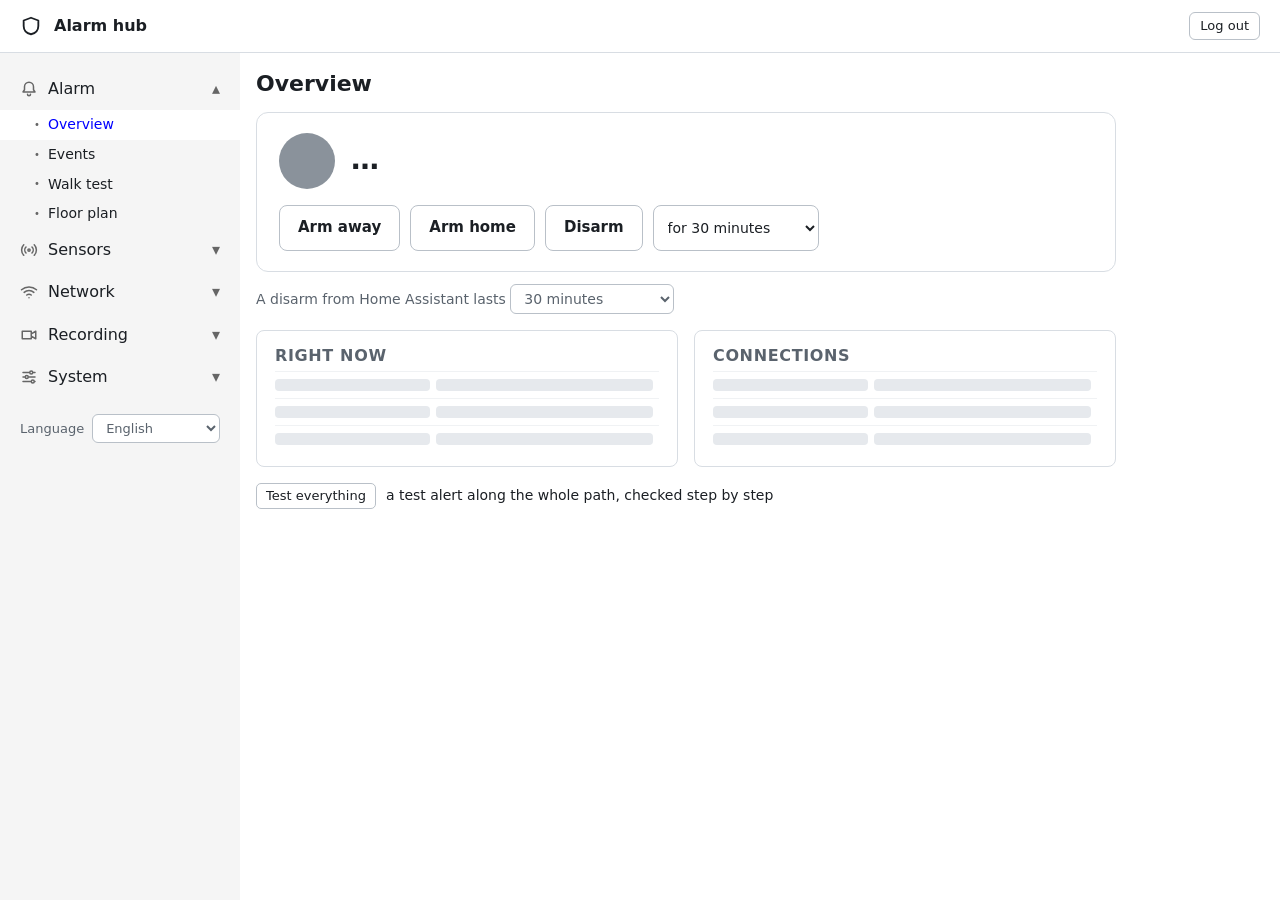
==== commit 6ef59686: "Notifications in Portuguese, a monthly test reminder, a backup step, a label with a QR code; the pag" ====
--- a/web/index.html
+++ b/web/index.html
@@ -134,10 +134,11 @@
 <label class="netRow" id="hookTokenRow"><span>Token</span><input id="hookToken" maxlength="64" autocapitalize="none" autocomplete="off" class="wide"></label>
 <label class="check hint" id="hookForgetRow" hidden><input id="hookForget" type="checkbox"> Forget the saved token</label></section>
 <section class="card" data-save="saveHook"><h2>What to send</h2>
+<label class="netRow"><span>Language of the messages</span><select id="hookLang"><option value="en">English</option><option value="pt">Português</option></select></label>
 <label class="check"><input id="hookAlerts" type="checkbox"> Alerts</label>
 <label class="check"><input id="hookProblems" type="checkbox"> Node problems: silent, low battery, weak signal, possible jamming, a sensor firing often</label>
 <label class="netRow"><span>Daily check at</span><input id="hookDaily" type="time"></label>
-<p class="hint">One message a day at this local time: the nodes heard, any problems, the day's alerts and whether they reached the NVR, and your last test alert. If it stops arriving, the hub is off or cannot reach the address. Leave it empty for none; it needs the hub's clock.</p>
+<p class="hint">One message a day at this local time: the nodes heard, any problems, the day's alerts and whether they reached the NVR, and your last test alert, with a reminder to send one when the last is over a month old. If it stops arriving, the hub is off or cannot reach the address. Leave it empty for none; it needs the hub's clock.</p>
 <label class="netRow"><span>Weekly summary</span><select id="hookWeekDay"><option value="-1">None</option><option value="0">Sunday</option><option value="1">Monday</option><option value="2">Tuesday</option><option value="3">Wednesday</option><option value="4">Thursday</option><option value="5">Friday</option><option value="6">Saturday</option></select></label>
 <label class="netRow"><span>at</span><input id="hookWeekTime" type="time" value="09:00"></label>
 <p class="hint">The week's alerts and whether they reached the NVR, the sensor that fired most, the problems, batteries forecast to run out within a month, and the last test alert.</p>
@@ -202,8 +203,11 @@
 <p class="hint">The NVR always receives UTC, so these settings only change the time shown here and the scheduled restart. After a power cut, a manual time is read once from the NTP server if the hub can reach it; otherwise set it again.</p>
 <div class="acts"><button id="saveTime" class="primary">Save</button><button id="tmFromPc">Read from this PC</button></div>
 <div class="portMsg" id="tmMsg"></div></section></div>
-<div class="view" id="view-device" hidden><h1>Device info</h1><section class="card"><table class="info" id="devInfo"></table><p id="crashActs"></p></section></div>
-<div class="view" id="view-sensors">
+<div class="view" id="view-device" hidden><h1>Device info</h1><section class="card"><table class="info" id="devInfo"></table><p id="crashActs"></p></section>
+<section class="card"><h2>The hub's label</h2><p class="note">A label to stick on the hub: where its page is, how its setup network opens, and the fingerprint a node is paired against. Whoever finds the hub later knows what it is and how to reach it.</p>
+<div class="acts"><button id="labelPrint">Print a label for the hub</button></div>
+<div id="hubLabel" class="hubLabel" hidden><div id="lbQr"></div><b id="lbName"></b><div id="lbPage"></div><div id="lbSetup"></div><div id="lbFp"></div><div id="lbSerial"></div><div class="lbFoot">Alarm hub for ONVIF NVRs. Log in as admin with the hub password, kept elsewhere.</div></div></section></div>
+<div class="view" id="view-sensors" hidden>
 <h1>Sensors</h1>
 <div id="usage"></div><div class="bar"><div id="fill"></div></div>
 <div id="msg"></div>
@@ -232,4 +236,5 @@
 <script src="node.js"></script>
 <script src="notify.js"></script>
 <script src="network.js"></script>
+<script src="qr.js"></script>
 <script src="system.js"></script></body></html>
--- a/web/index.css
+++ b/web/index.css
@@ -320,6 +320,51 @@
 .first.open::after {
   content: "\25B4";
 }
+/* The hub's label, on Device info: about 62 mm wide, and printed alone. */
+.hubLabel {
+  width: 62mm;
+  margin: 12px 0;
+  padding: 4mm;
+  border: 1px dashed var(--border-input);
+  font-size: 11px;
+  line-height: 1.35;
+}
+.hubLabel b {
+  display: block;
+  font-size: 15px;
+}
+.hubLabel svg.qr {
+  float: right;
+  width: 22mm;
+  height: 22mm;
+  margin: 0 0 2mm 3mm;
+  fill: #000;
+  background: #fff;
+}
+.hubLabel #lbFp {
+  font-family: ui-monospace, monospace;
+  font-weight: bold;
+}
+.hubLabel .lbFoot {
+  margin-top: 4px;
+  color: var(--muted-text);
+}
+@media print {
+  body * {
+    visibility: hidden;
+  }
+  .hubLabel,
+  .hubLabel * {
+    visibility: visible;
+  }
+  .hubLabel {
+    position: absolute;
+    left: 0;
+    top: 0;
+    border: 0;
+  }
+}
+
 /* The pages' language, for this device, at the foot of the menu. */
 .langPick {
   display: flex;
